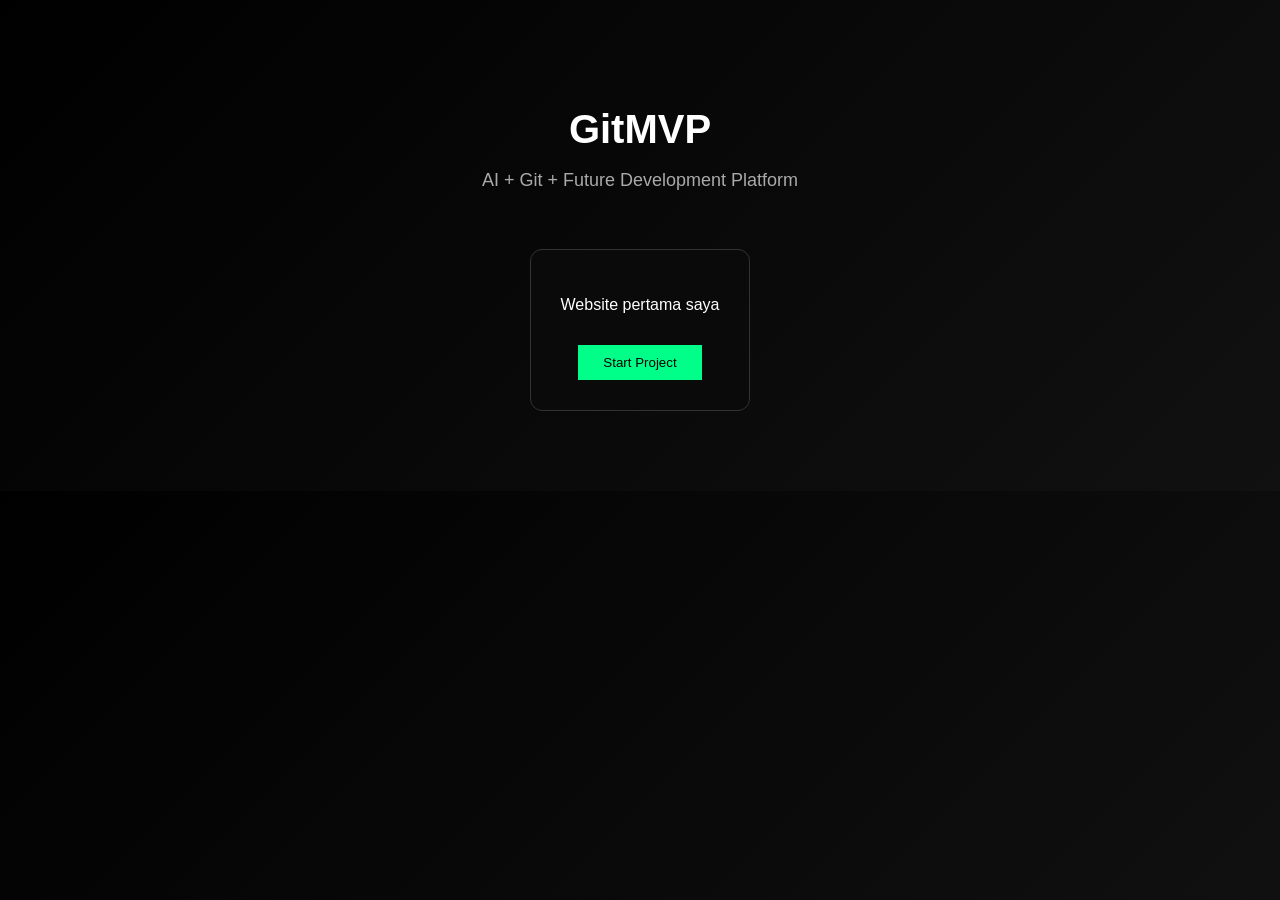
==== index.html @ 020d6f8f "Update index.html" ====
<!DOCTYPE html>
<html>
<head>
<title>GitMVP</title>
</head>

<body style="margin:0;background:linear-gradient(135deg,#000,#111);color:white;font-family:Arial;">

  <div style="text-align:center;padding:80px 20px;">

    <h1 style="font-size:40px;margin-bottom:10px;">GitMVP</h1>

    <p style="font-size:18px;color:#aaa;">
      AI + Git + Future Development Platform
    </p>

    <div style="margin-top:40px;display:inline-block;padding:30px;border:1px solid #333;border-radius:12px;background:#0a0a0a;">
      
      <p>Website pertama saya</p>

      <button style="margin-top:15px;padding:10px 25px;background:#00ff88;border:none;cursor:pointer;">
        Start Project
      </button>

    </div>

  </div>

</body>
</html>
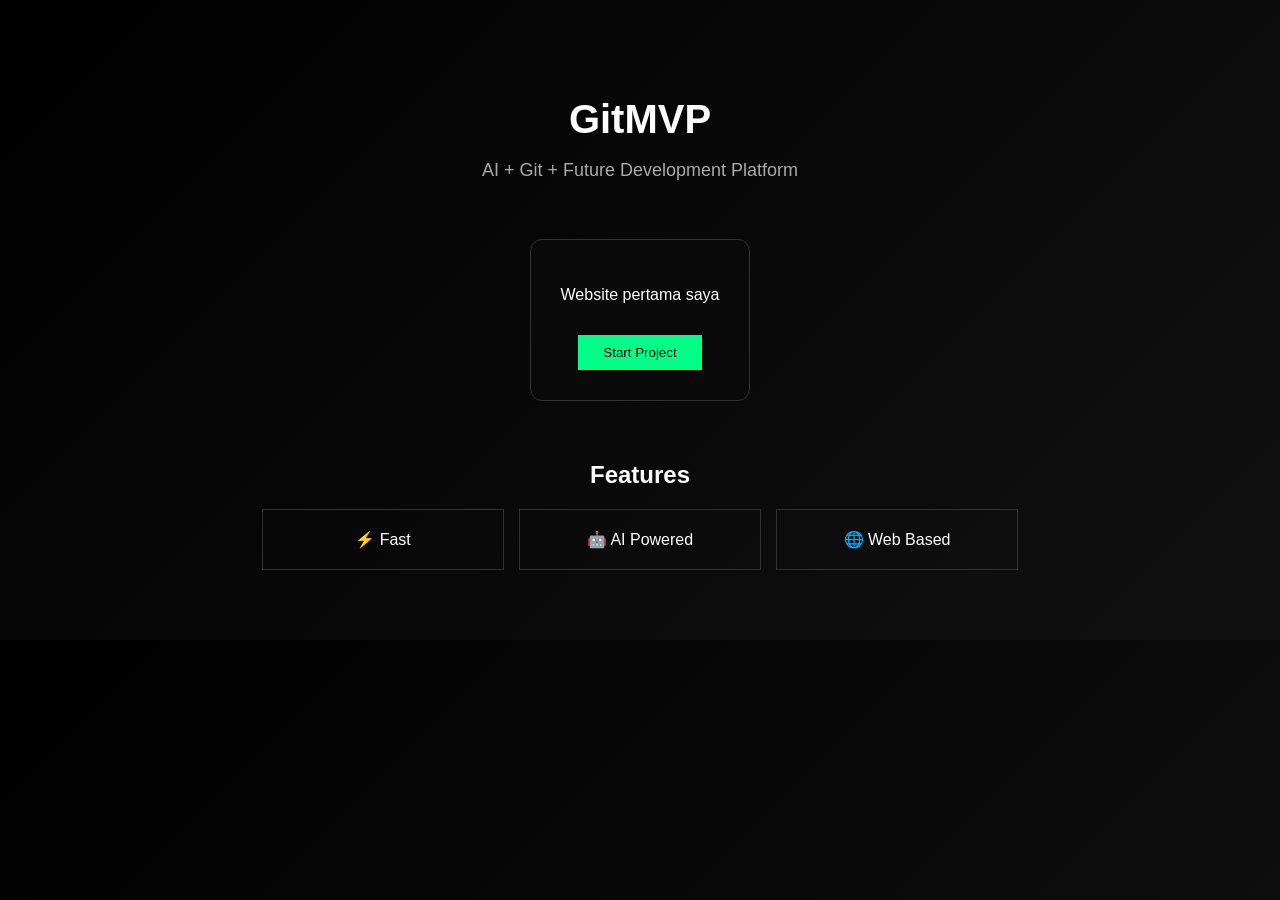
==== commit e242f07c: "Update index.html" ====
--- a/index.html
+++ b/index.html
@@ -6,7 +6,7 @@
 
 <body style="margin:0;background:linear-gradient(135deg,#000,#111);color:white;font-family:Arial;">
 
-  <div style="text-align:center;padding:80px 20px;">
+  <div style="text-align:center;padding:70px 20px;">
 
     <h1 style="font-size:40px;margin-bottom:10px;">GitMVP</h1>
 
@@ -24,6 +24,29 @@
 
     </div>
 
+    <!-- FEATURES -->
+    <div style="margin-top:60px;">
+
+      <h2>Features</h2>
+
+      <div style="display:flex;gap:15px;justify-content:center;flex-wrap:wrap;margin-top:20px;">
+
+        <div style="padding:20px;border:1px solid #333;width:200px;">
+          ⚡ Fast
+        </div>
+
+        <div style="padding:20px;border:1px solid #333;width:200px;">
+          🤖 AI Powered
+        </div>
+
+        <div style="padding:20px;border:1px solid #333;width:200px;">
+          🌐 Web Based
+        </div>
+
+      </div>
+
+    </div>
+
   </div>
 
 </body>
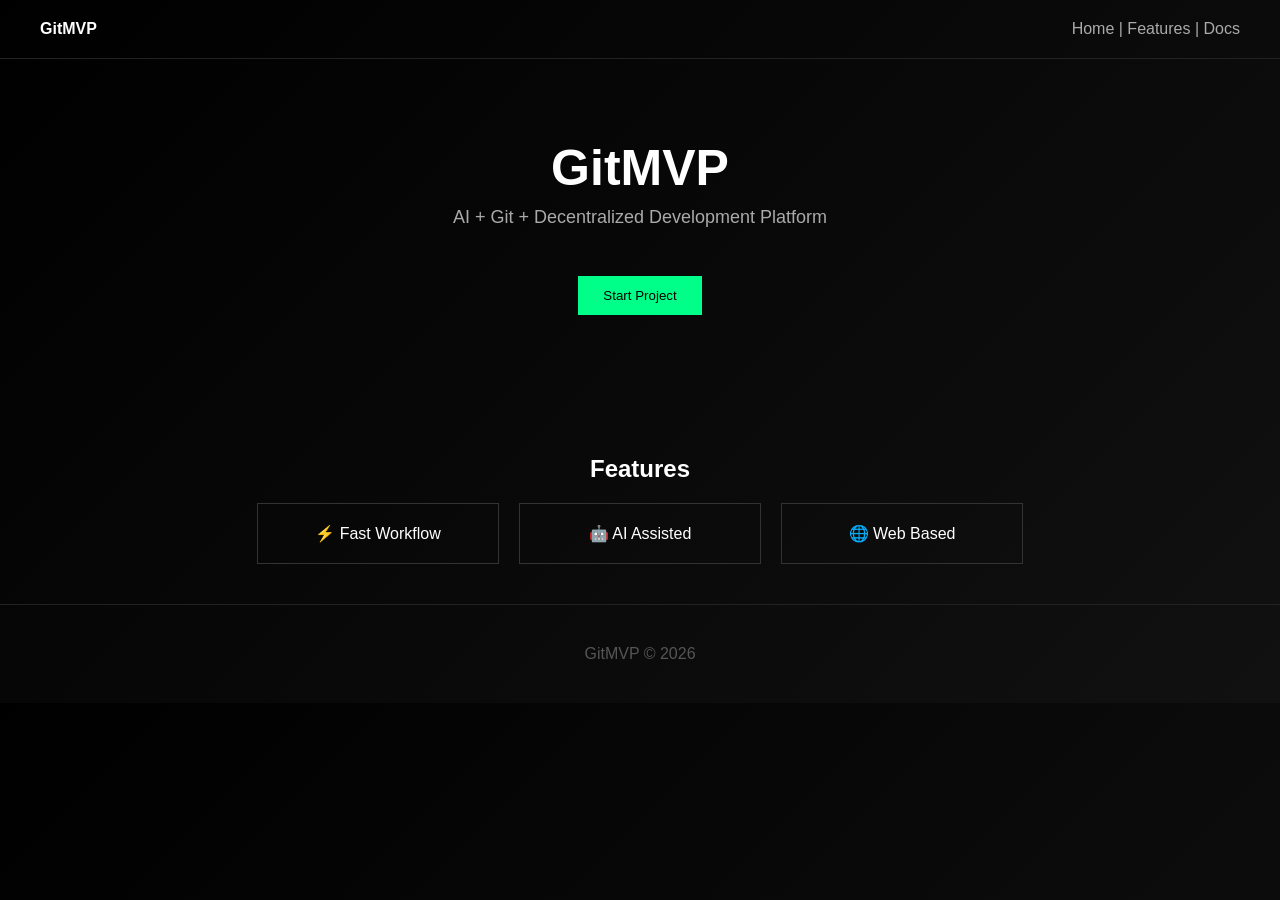
==== commit 0b8c6d38: "Update index.html" ====
--- a/index.html
+++ b/index.html
@@ -1,53 +1,59 @@
 <!DOCTYPE html>
 <html>
 <head>
-<title>GitMVP</title>
+  <title>GitMVP</title>
 </head>
 
-<body style="margin:0;background:linear-gradient(135deg,#000,#111);color:white;font-family:Arial;">
+<body style="margin:0;font-family:Arial;background:linear-gradient(135deg,#000,#111);color:white;">
 
-  <div style="text-align:center;padding:70px 20px;">
+  <!-- NAVBAR -->
+  <div style="display:flex;justify-content:space-between;padding:20px 40px;border-bottom:1px solid #222;">
+    <div style="font-weight:bold;">GitMVP</div>
+    <div style="color:#aaa;">Home | Features | Docs</div>
+  </div>
 
-    <h1 style="font-size:40px;margin-bottom:10px;">GitMVP</h1>
+  <!-- HERO -->
+  <div style="text-align:center;padding:80px 20px;">
 
-    <p style="font-size:18px;color:#aaa;">
-      AI + Git + Future Development Platform
+    <h1 style="font-size:50px;margin:0;">GitMVP</h1>
+
+    <p style="color:#aaa;font-size:18px;margin-top:10px;">
+      AI + Git + Decentralized Development Platform
     </p>
 
-    <div style="margin-top:40px;display:inline-block;padding:30px;border:1px solid #333;border-radius:12px;background:#0a0a0a;">
-      
-      <p>Website pertama saya</p>
+    <button style="margin-top:30px;padding:12px 25px;background:#00ff88;border:none;cursor:pointer;">
+      Start Project
+    </button>
 
-      <button style="margin-top:15px;padding:10px 25px;background:#00ff88;border:none;cursor:pointer;">
-        Start Project
-      </button>
+  </div>
 
-    </div>
+  <!-- FEATURES -->
+  <div style="text-align:center;padding:40px 20px;">
 
-    <!-- FEATURES -->
-    <div style="margin-top:60px;">
+    <h2>Features</h2>
 
-      <h2>Features</h2>
+    <div style="display:flex;justify-content:center;gap:20px;flex-wrap:wrap;margin-top:20px;">
 
-      <div style="display:flex;gap:15px;justify-content:center;flex-wrap:wrap;margin-top:20px;">
+      <div style="padding:20px;border:1px solid #333;width:200px;">
+        ⚡ Fast Workflow
+      </div>
 
-        <div style="padding:20px;border:1px solid #333;width:200px;">
-          ⚡ Fast
-        </div>
+      <div style="padding:20px;border:1px solid #333;width:200px;">
+        🤖 AI Assisted
+      </div>
 
-        <div style="padding:20px;border:1px solid #333;width:200px;">
-          🤖 AI Powered
-        </div>
-
-        <div style="padding:20px;border:1px solid #333;width:200px;">
-          🌐 Web Based
-        </div>
-
+      <div style="padding:20px;border:1px solid #333;width:200px;">
+        🌐 Web Based
       </div>
 
     </div>
 
   </div>
 
+  <!-- FOOTER -->
+  <div style="text-align:center;padding:40px;color:#555;border-top:1px solid #222;">
+    GitMVP © 2026
+  </div>
+
 </body>
 </html>
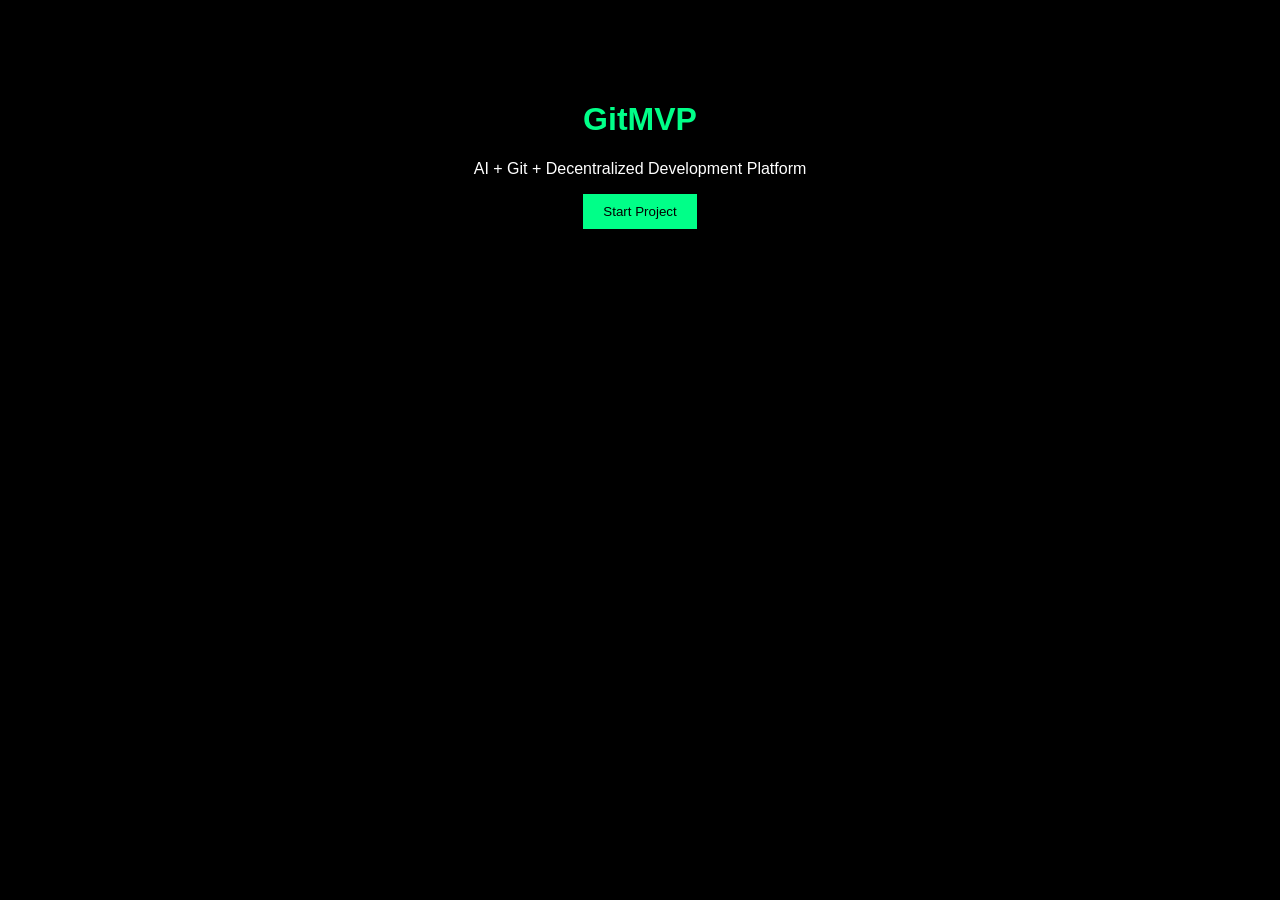
==== commit 970658ad: "Update index.html" ====
--- a/index.html
+++ b/index.html
@@ -2,57 +2,15 @@
 <html>
 <head>
   <title>GitMVP</title>
+  <link rel="stylesheet" href="style.css">
 </head>
 
-<body style="margin:0;font-family:Arial;background:linear-gradient(135deg,#000,#111);color:white;">
+<body>
 
-  <!-- NAVBAR -->
-  <div style="display:flex;justify-content:space-between;padding:20px 40px;border-bottom:1px solid #222;">
-    <div style="font-weight:bold;">GitMVP</div>
-    <div style="color:#aaa;">Home | Features | Docs</div>
-  </div>
-
-  <!-- HERO -->
-  <div style="text-align:center;padding:80px 20px;">
-
-    <h1 style="font-size:50px;margin:0;">GitMVP</h1>
-
-    <p style="color:#aaa;font-size:18px;margin-top:10px;">
-      AI + Git + Decentralized Development Platform
-    </p>
-
-    <button style="margin-top:30px;padding:12px 25px;background:#00ff88;border:none;cursor:pointer;">
-      Start Project
-    </button>
-
-  </div>
-
-  <!-- FEATURES -->
-  <div style="text-align:center;padding:40px 20px;">
-
-    <h2>Features</h2>
-
-    <div style="display:flex;justify-content:center;gap:20px;flex-wrap:wrap;margin-top:20px;">
-
-      <div style="padding:20px;border:1px solid #333;width:200px;">
-        ⚡ Fast Workflow
-      </div>
-
-      <div style="padding:20px;border:1px solid #333;width:200px;">
-        🤖 AI Assisted
-      </div>
-
-      <div style="padding:20px;border:1px solid #333;width:200px;">
-        🌐 Web Based
-      </div>
-
-    </div>
-
-  </div>
-
-  <!-- FOOTER -->
-  <div style="text-align:center;padding:40px;color:#555;border-top:1px solid #222;">
-    GitMVP © 2026
+  <div class="hero">
+    <h1>GitMVP</h1>
+    <p>AI + Git + Decentralized Development Platform</p>
+    <button>Start Project</button>
   </div>
 
 </body>
--- a/style.css
+++ b/style.css
@@ -0,0 +1,19 @@
+body {
+  margin: 0;
+  font-family: Arial;
+  background: black;
+  color: white;
+  text-align: center;
+  padding-top: 80px;
+}
+
+h1 {
+  color: #00ff88;
+}
+
+button {
+  padding: 10px 20px;
+  background: #00ff88;
+  border: none;
+  cursor: pointer;
+}
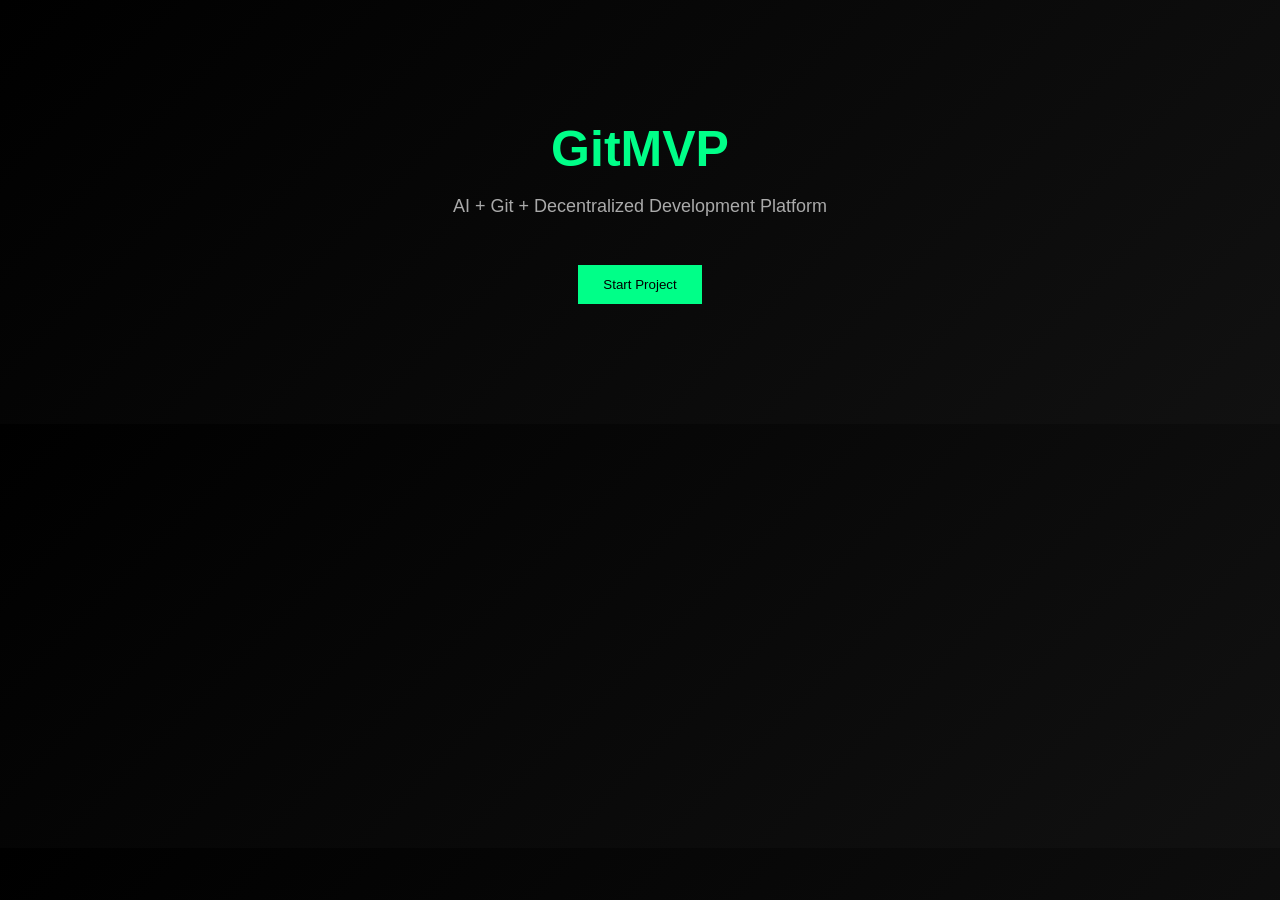
==== commit 90348137: "Update index.html" ====
--- a/index.html
+++ b/index.html
@@ -12,6 +12,6 @@
     <p>AI + Git + Decentralized Development Platform</p>
     <button>Start Project</button>
   </div>
-
+<script src="js/app.js"></script>
 </body>
 </html>
--- a/style.css
+++ b/style.css
@@ -1,18 +1,29 @@
 body {
   margin: 0;
   font-family: Arial;
-  background: black;
+  background: linear-gradient(135deg, #000, #111);
   color: white;
   text-align: center;
-  padding-top: 80px;
+}
+
+.hero {
+  padding: 120px 20px;
 }
 
 h1 {
+  font-size: 50px;
   color: #00ff88;
+  margin: 0;
+}
+
+p {
+  color: #aaa;
+  font-size: 18px;
 }
 
 button {
-  padding: 10px 20px;
+  margin-top: 30px;
+  padding: 12px 25px;
   background: #00ff88;
   border: none;
   cursor: pointer;
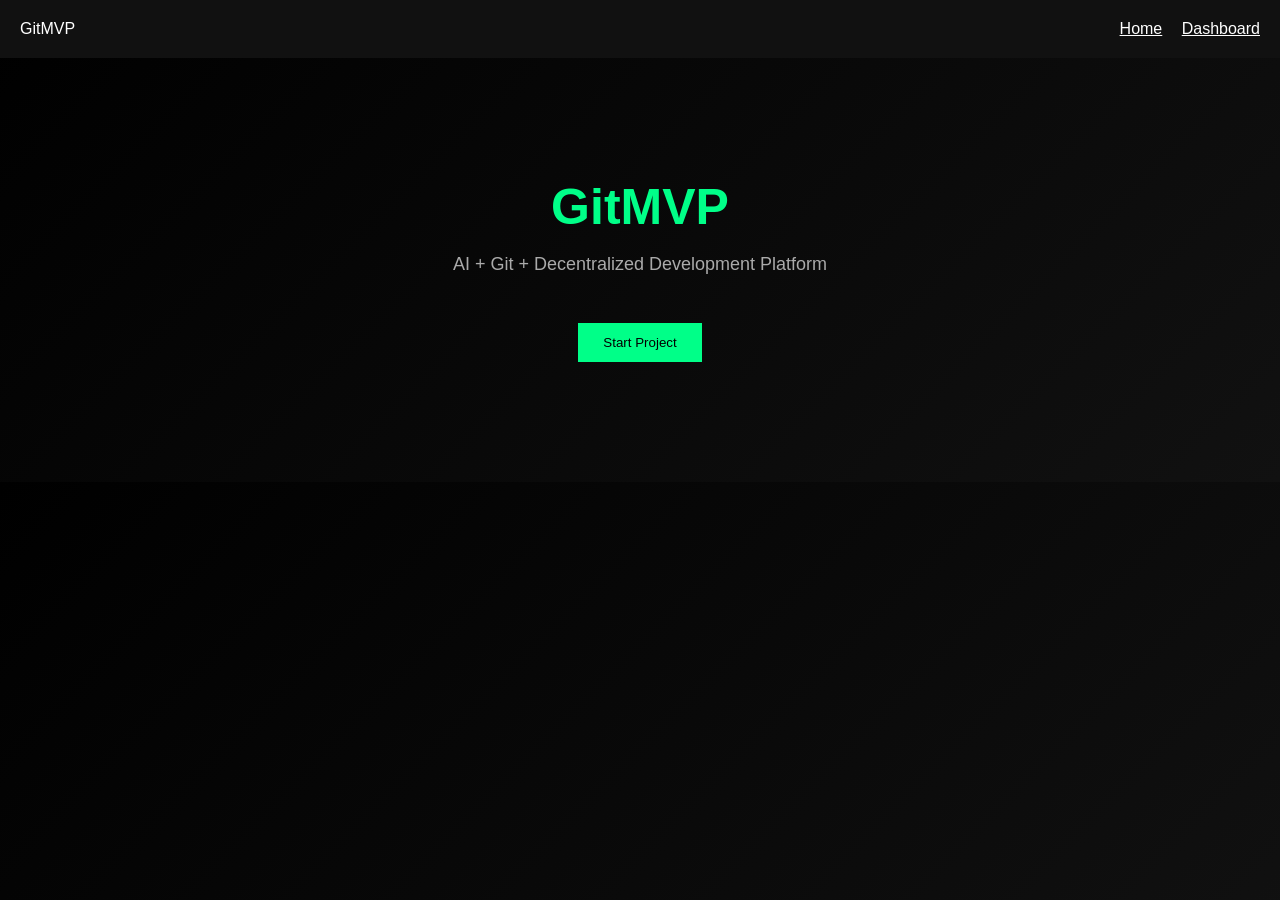
==== commit d0b19c84: "Update index.html" ====
--- a/index.html
+++ b/index.html
@@ -4,13 +4,19 @@
   <title>GitMVP</title>
   <link rel="stylesheet" href="style.css">
 </head>
-
+<div style="padding:20px;background:#111;display:flex;justify-content:space-between;">
+  <div>GitMVP</div>
+  <div>
+    <a href="index.html" style="color:#fff;margin-right:15px;">Home</a>
+    <a href="dashboard.html" style="color:#fff;">Dashboard</a>
+  </div>
+</div>
 <body>
 
   <div class="hero">
     <h1>GitMVP</h1>
     <p>AI + Git + Decentralized Development Platform</p>
-    <button>Start Project</button>
+    <button onclick="location.href='dashboard.html'">Start Project</button>
   </div>
 <script src="js/app.js"></script>
 </body>
